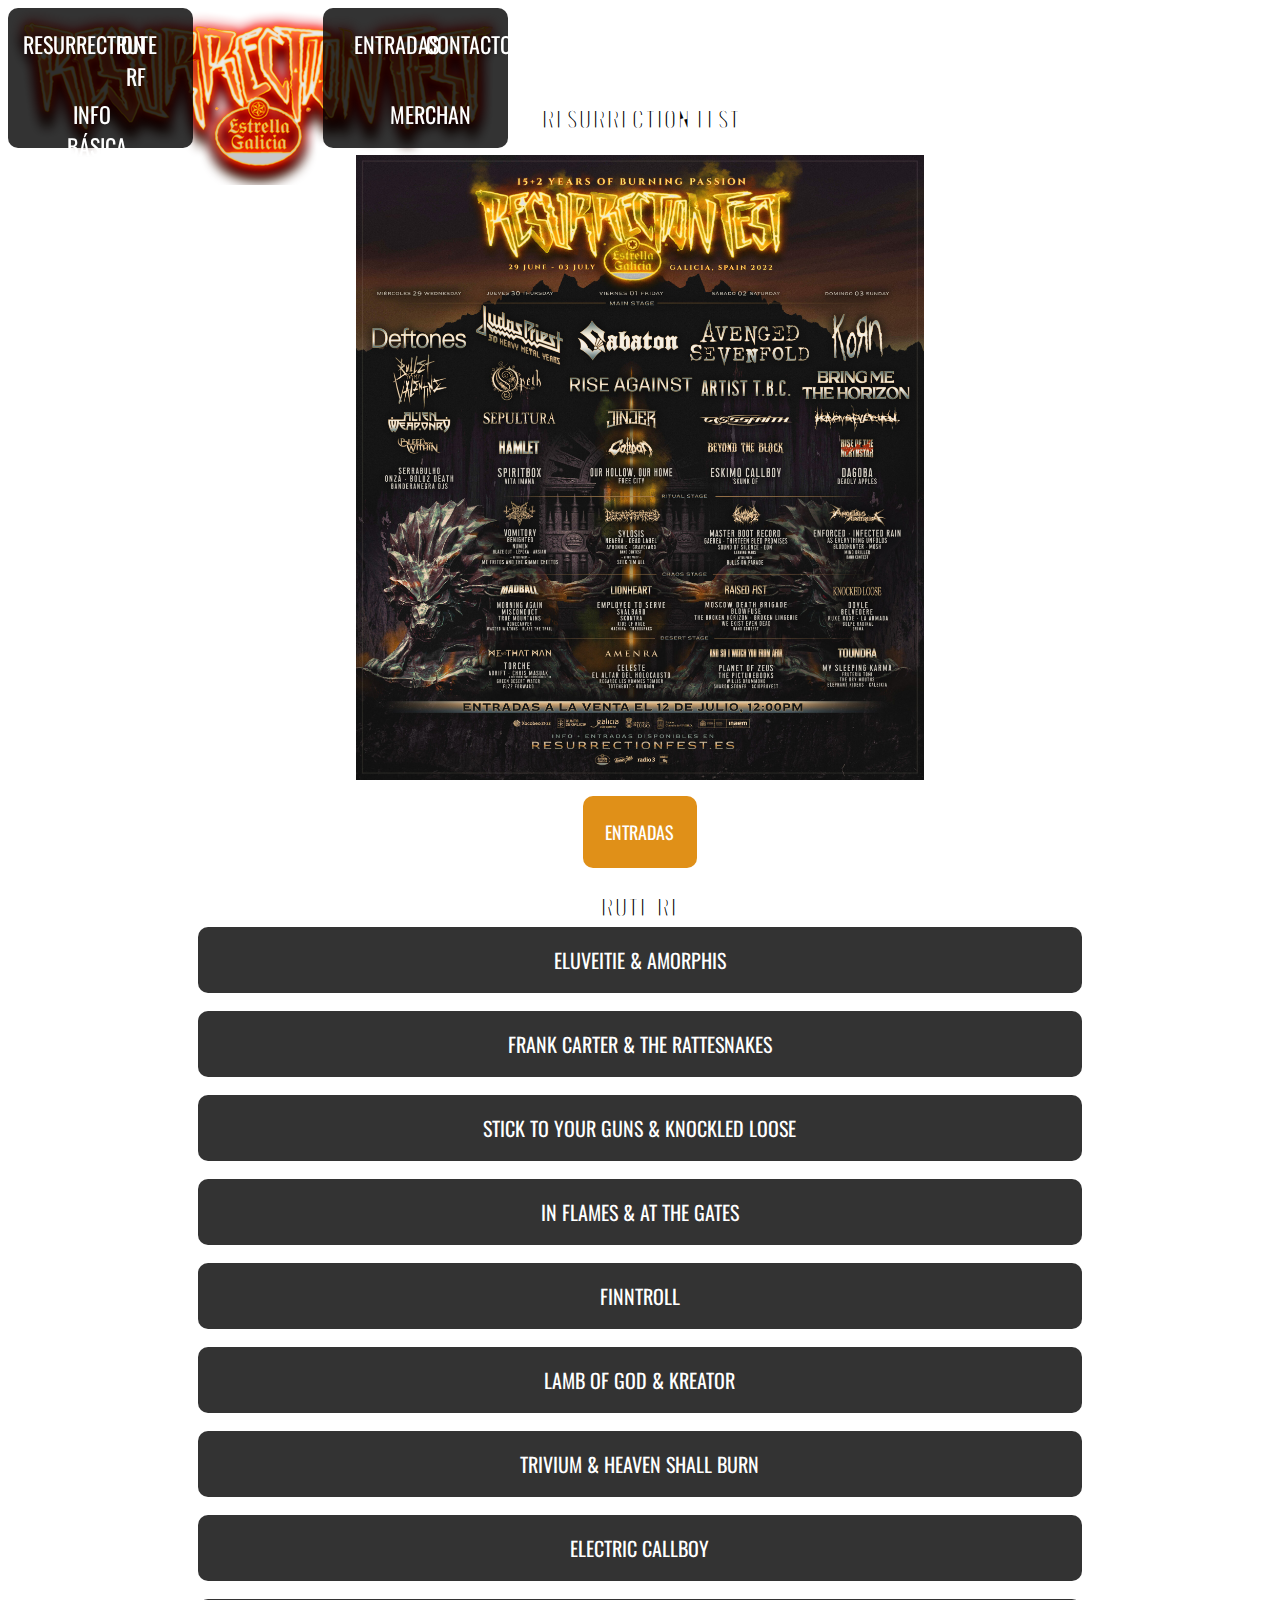
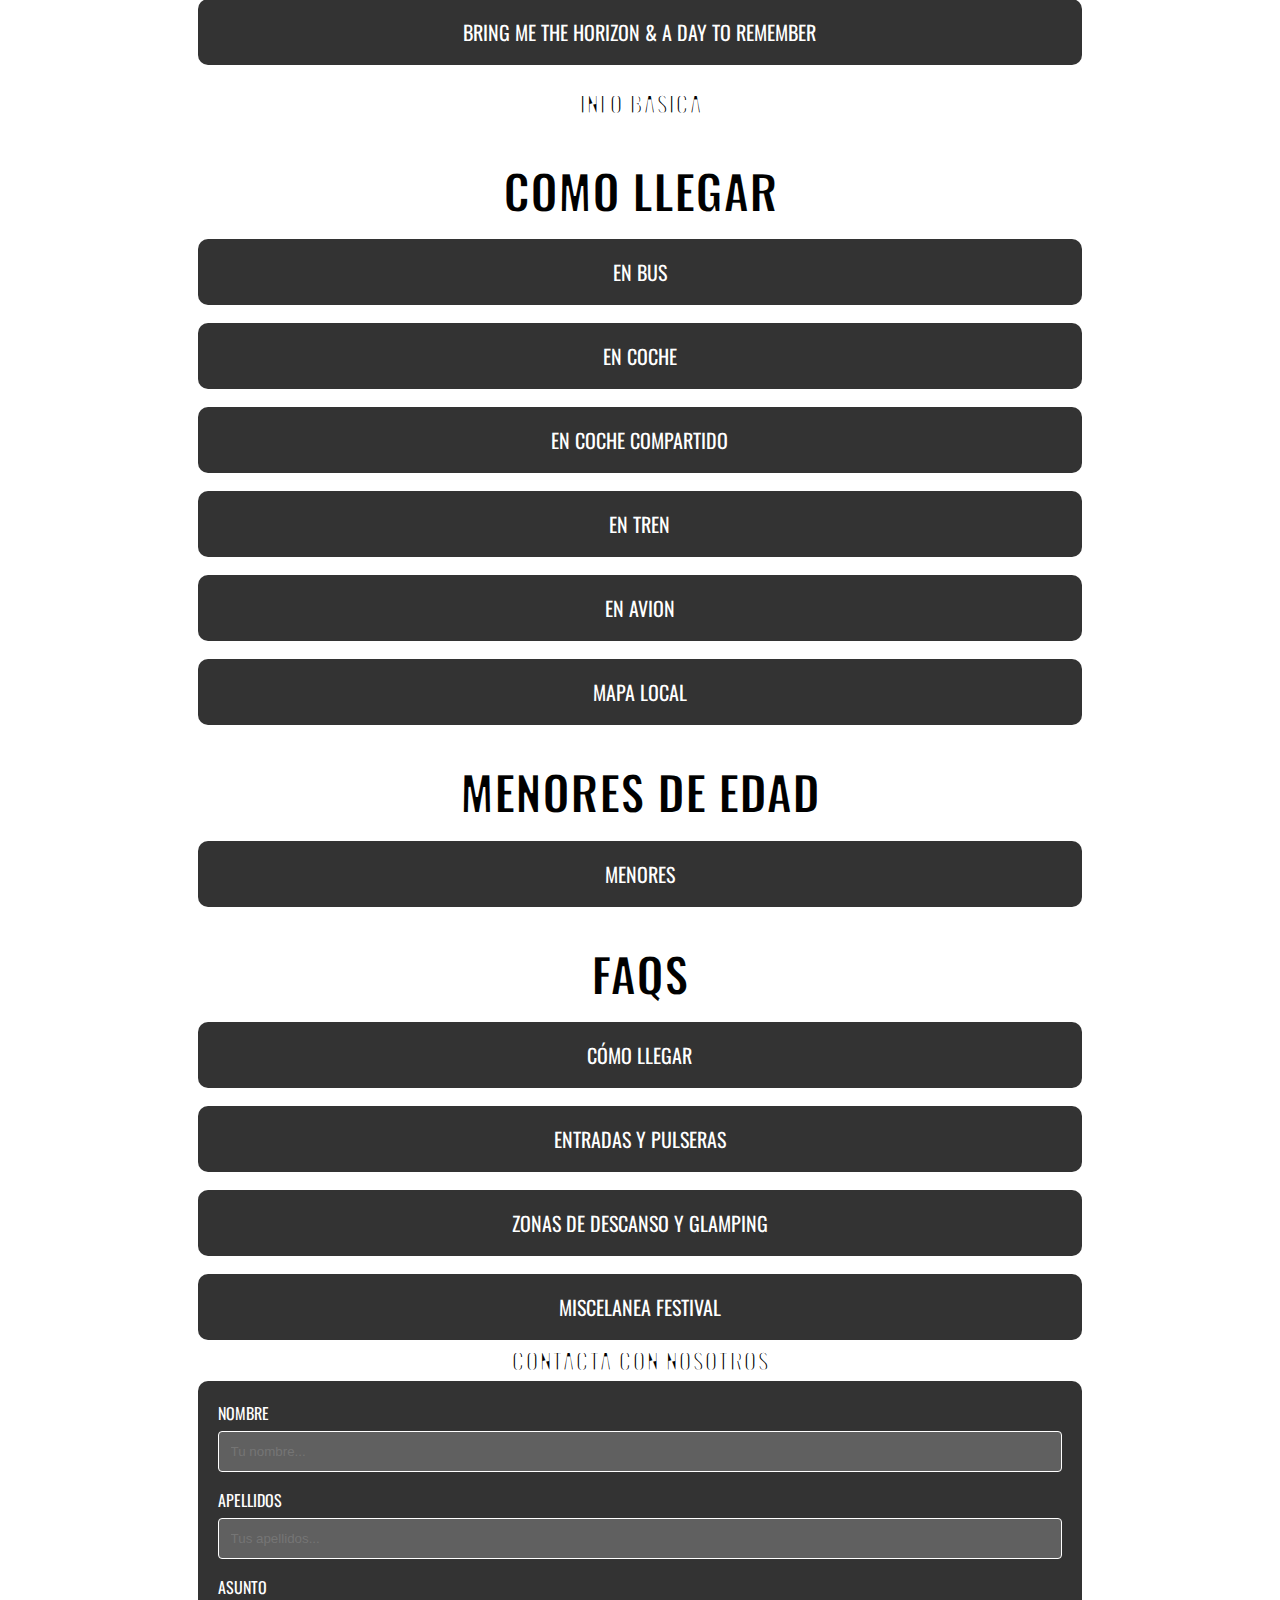
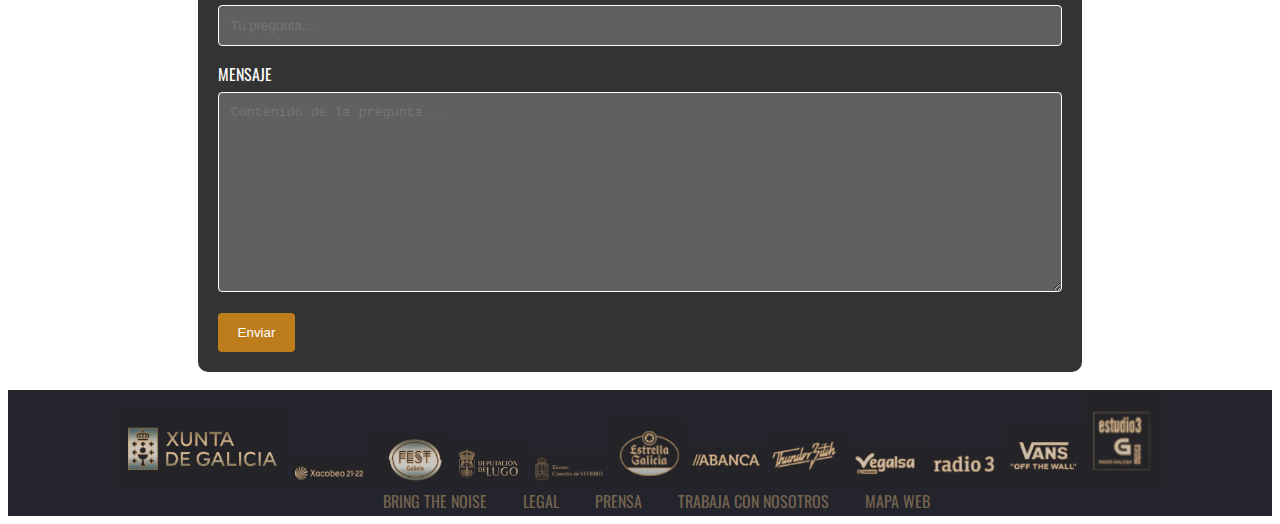
==== RESURRECTIONFEST.html @ ea88302a "Add files via upload" ====
<!--Códig per indicar que està escrit en la versió HTML5-->
<!DOCTYPE html>
<!--Declararem que l'idioma del HTML serà el Castellà-->
<html lang="es">



  <head>
    <!--Declarem la codificació dels caràcters-->
    <meta charset="UTF-8">
    <!--Donem nom al document-->
    <title>RESURRECTION FEST</title>
    <!--Link per ajuntar el CSS-->
    <link rel="stylesheet" type="text/css" href="Resurrection2.css">
    <!--Link per agregar una icona a la pestanya de la pàgina web-->
    <link rel="icon" href="Fotos/Resurrection.ico">
    <!--Oswald 700-->
    <link rel="preconnect" href="https://fonts.googleapis.com">
    <link rel="preconnect" href="https://fonts.gstatic.com" crossorigin>
    <link href="https://fonts.googleapis.com/css2?family=Alkalami&family=Oswald:wght@700&display=swap" rel="stylesheet">
    <!--Oswald 500-->
    <link rel="preconnect" href="https://fonts.googleapis.com">
    <link rel="preconnect" href="https://fonts.gstatic.com" crossorigin>
    <link href="https://fonts.googleapis.com/css2?family=Alkalami&family=Oswald:wght@500&display=swap" rel="stylesheet">
    <!--Oswald 400-->
    <link rel="preconnect" href="https://fonts.googleapis.com">
    <link rel="preconnect" href="https://fonts.gstatic.com" crossorigin>
    <link href="https://fonts.googleapis.com/css2?family=Alkalami&family=Oswald&display=swap" rel="stylesheet">
    <!--Oswald-->
    <link rel="preconnect" href="https://fonts.googleapis.com">
    <link rel="preconnect" href="https://fonts.gstatic.com" crossorigin>
    <link href="https://fonts.googleapis.com/css2?family=Alkalami&family=Oswald:wght@300&display=swap" rel="stylesheet">

    <link rel="shortcut icon" href="iconos/iconoarriba.ico">
    <link href="https://cdnjs.cloudflare.com/ajax/libs/font-awesome/5.13.0/css/all.min.css" rel="stylesheet">
    </head>


    
  <body>
    <header>     
        <!--Menú de l'esquerra-->
      
        <div class="blocmenu">
          <input type="checkbox" id="btn-menu">
                <label for="btn-menu">
                    <i class="fas fa-bars"></i>
                </label>
        <nav class="menu1">
          <ul>
            <li><a href="#Resurrection" >RESURRECTION</a></li>
            <li><a href="#Rute">RUTE RF</a></li>
            <li><a href="#Info">INFO BÁSICA</a><ul>
          </ul>
        </nav>

        <!--Logotip-->
        <div class="Logo">
          <a href="#Resurrection" >
            <img class="logo" src="Fotos/LogoResurrectionfest.png" alt="">
          </a>
          <div class="titolprincipal">
            <h1>RESURRECTION FEST</h1>
          </div>
        </div>

        <!--Menú de la dreta-->
        <nav class="menu2">
          <ul>
            <li><a href="#">ENTRADAS</a></li>
            <li><a href="#Contacto">CONTACTO</a></li>     
            <li><a href="#">MERCHAN</a></li>
          </ul>
        </nav>
      </div>  
    </header>

    <section>
      <br>
      <br>
      <br>
      <br>
      <br>
      <!--Cartelera del festival-->
      <h2 id="Resurrection">RESURRECTION FEST</h2>
      <div class="cartellresu">
        <img class="cartelera" src="Fotos/Carteleraresurrection.jpg" alt="Cartelera Resurrection Fest">
       <br>
        <button class="entradasfestival">ENTRADAS</button>
      </div>

      <!--Acordeó que englova les els diferents concercts que es realitzen fora del festival-->
      <br>
      <h2 id="Rute">RUTE RF</h2>
      <button class="titol">ELUVEITIE & AMORPHIS</button>
        <div class="caixa">
          <p>
            <img class="fotosconcerts" src="Fotos/EluveitieAmorphis.jpg" alt="Cartell del concert Eluveitie & Amorphis">
            🔥 Nueva gira Route Resurrection: Eluveitie y Amorphis unen fuerzas como cabezas de cartel y estarán acompañados de Dark
            Tranquillity y Nailed to Obscurity 🔥
            <br>
            Nos alegra poder anunciar oficialmente esta pedazo de gira para los amantes del folk metal y del death metal melódico. 
            Tras el exitazo de sus anteriores visitas a España en solitario, han decidido aunar esfuerzos con un pack de bandas genial 
            que nos deleitarán con una buena sesión metalera a finales de año. Los suizos Eluveitie y los finlandeses Amorphis se 
            embarcarán en dos conciertos en las grandes capitales y vendrán muy bien acompañados: por un lado por los suecos Dark 
            Tranquillity y por otro lado los alemanes Nailed To Obscurity. Éstas son las fechas:
            <br>
            16 de noviembre, Madrid, La Riviera
            <br>
            17 de noviembre, Barcelona, Razzmatazz 1
            <br>
            Las entradas estarán a la venta en nuestra web el próximo lunes 1 de agosto a las 10:00 de la mañana. No te puedes 
            perder esta gira, ¡nos lo pasaremos en grande! ¡Nos vemos allí!
            <br>
            <button class="entradas">ENTRADAS</button>
          </p>      
       </div>

      <br>
      <br>
      <button class="titol">FRANK CARTER & THE RATTESNAKES</button>
        <div class="caixa">
          <p>
            <img class="fotosconcerts" src="Fotos/FrankCarterguest.jpg" alt="Cartell del concert Frank Carter & The Rattlesnakes"> 
            La gira Route Resurrection de Frank Carter & The Rattlesnakes tendrá finalmente lugar en noviembre y con fecha en Madrid
            <br>
            El último disco de Frank Carter con sus Rattlesnakes, “Sticky”, ha sido uno de los mejores del año sin duda alguna y 
            tenemos muchas ganas de disfrutar de su directo. Debido a la incertidumbre presente en otros países europeos que hace 
            que la totalidad de la gira del artista esté en riesgo, la banda ha decidido mover todas las fechas a noviembre del 
            año que viene y añadir una fecha en Madrid.
            <br>
            Los canadienses The OBGMs vendrán como artista invitado.
            <br>
            24 de noviembre de 2022, Vitoria, Jimmy Jazz
            25 de noviembre de 2022, A Coruña, Sala Pelícano
            28 de noviembre de 2022, Madrid, Shoko
            29 de noviembre de 2022, Barcelona, Razzmatazz 2
            <br>
            Las entradas de estos tres conciertos previamente compradas serán válidas automáticamente sin hacer nada por vuestra parte. 
            En el caso de las entradas de Santiago de Compostela, serán automáticamente válidas para la fecha de A Coruña. Y por supuesto, 
            si queréis comprarlas, podéis hacerlo en nuestra web. No esperes a que se agoten. ¡Nos vemos allí!
            <br>
            <button class="entradas">ENTRADAS</button>
          </p>
        </div>

      <br>
      <br>
      <button class="titol">STICK TO YOUR GUNS & KNOCKLED LOOSE</button>
        <div class="caixa">
          <p>
            <img class="fotosconcerts" src="Fotos/StickToYourGuns.jpg" alt="Cartell del concert Stick to Your Guns & Knocked Loose">
            🔥 Stick To Your Guns de gira por España junto a con Knocked Loose, Landmvrks y Soul Blind🔥
            <br>
            Esta nueva gira volverá locxs a lxs amantes del hardcore. Llegará a España en noviembre y tendrá 3 fechas, en Barcelona, Madrid y Bilbao.
            <br>
            Stick To Your Guns es una de las bandas más trabajadas de la escena del hardcore internacional y vendrán a España para ser 
            cabezas de esta potente gira que hemos preparado para finales de año. Tras dar un bolazo en el Resurrection Fest EG 2022, 
            los americanos regresan a nuestro país junto a los también increíbles Knocked Loose, quienes también arrasaron este año, Landmvrks y Soul Blind.
            <br>
            Entradas ya a la venta. ¡Nos vemos allí!
            <br>
            ROUTE RESURRECTION 2022 – Stick To Your Guns + Knocked Loose + Landmvrks + Soul Blind:
            <br>
            📅 22 de noviembre de 2022
            📍 Barcelona, Razzmatazz 2
            📅 23 de noviembre de 2022
            📍 Madrid, Mon Live
            📅 25 de noviembre de 2022
            📍 Bilbao, Stage Live
            <br>
            <button class="entradas">ENTRADAS</button>
          </p>
        </div>

      <br>
      <br>
      <button class="titol">IN FLAMES & AT THE GATES</button>
        <div class="caixa">
          <p>
            <img class="fotosconcerts" src="Fotos/InFlames.jpg" alt="Cartell del concert In Flames & At The Gates">
            🔥 🔥 Nueva gira Route Resurrection: In Flames regresan por todo lo alto con At The Gates, Imminence y Orbit Culture🔥
            <br>
            Han pasado 8 años desde su última gira como cabezas de cartel y ya era hora que uno de los estandartes del death metal
            mmelódico y del metal escandinavo saliese de gira por Europa. Los gotemburgueses In Flames nos visitarán en España con
            tres conciertazos en los que irán acompañado por otras tres bandas compatriotas: los padres del melodic death At The Gates
            serán los invitados especiales de esta gira, y el rompedor pack lo terminarán Imminence y Orbit Culture. Éstas son las tres fechas:
            <br>
            Viernes 25 de noviembre, Bilbao, Santana 27
            Sábado 26 de noviembre de 2022, Madrid, La Riviera
            Domingo 27 de noviembre de 2022, Barcelona, Razzmatazz 1
            <br>
            Las entradas saldrán a la venta en nuestra página web www.route.resurrectionfest.es a las 11:00 del viernes 5 de agosto.
            Si eres fan del género, no puedes perderte estos conciertos, ¡serán irrepetibles! ¡Nos vemos allí!
            <br>
            <button class="entradas">ENTRADAS</button>
          </p>
        </div>

      <br>
      <br>
      <button class="titol">FINNTROLL</button>
        <div class="caixa">
          <p>
            <img class="fotosconcerts" src="Fotos/Finntroll.jpg" alt="Cartell del concert Finntroll">
            ¿A la tercera irá la vencida? ¡Esperemos que sí! Porque tras mover la gira dos veces, la movemos de nuevo para que
            los finlandeses Finntroll visiten España de nuevo para presentar su último disco “Vredesvävd”. La fiesta de 
            “folk metal” será completada por los islandeses Skálmöld y Brymir, así que si quieres pasar una noche divertida y
            llena de música nórdica… ¡es tu oportunidad!
            <br>
            NUEVAS FECHAS:
            28 de noviembre de 2022, Barcelona, Razzmatazz 2
            29 de noviembre de 2022, Madrid, Mon Live
            <br>
            Las entradas de estos dos conciertos previamente compradas serán válidas automáticamente sin hacer nada por vuestra parte.
            En caso de imposibilidad de asistir, enviad un email a info@entradasatualcance.com para la devolución, tenéis 14 días desde hoy.
            Y por supuesto, si queréis comprarlas, podéis hacerlo en nuestra web www.route.resurrectionfest.es. No esperes a que se agoten.
            ¡Nos vemos allí! 😈
            <br>
            <button class="entradas">ENTRADAS</button>
          </p>
        </div>

      <br>
      <br>
      <button class="titol">LAMB OF GOD & KREATOR</button>
        <div class="caixa">
          <p>
            <img class="fotosconcerts" src="Fotos/LambOfGod.jpg" alt="Cartell del concert Lamb of God & Kreator">
            Aunque ya teníamos muchas ganas de vivir conciertos con normalidad, para garantizar que toda la gira europea
            se pueda realizar con normalidad, finalmente esta gira visitará España en 2022. Sin duda será una de las más 
            brutales del año, y tenemos muchas ganas de ver a estos dos gigantes del metal como son Lamb of God y Kreator 
            que se unen en el “State of Unrest Tour”, gira en la que ambos son cabezas de cartel. Debido al triste fallecimiento 
            del cantante de Power Trip, Riley Gale, se unirán dos nuevas bandas al cartel. Por un lado, unos grandes conocidos del 
            festival, los australianos Thy Art Is Murder, y por otro los brutales Gatecreeper, que si os gusta el death metal de la 
            vieja escuela o el grindcore, os encantarán.
            <br>
            6 de diciembre, Madrid, La Riviera
            7 de diciembre, Barcelona, Razzmatazz 1
            <br>
            Las entradas de estos dos conciertos previamente compradas serán válidas automáticamente sin hacer nada por vuestra parte. 
            Y por supuesto, si queréis comprarlas, podéis hacerlo en nuestra web www.route.resurrectionfest.es. No esperes a que se agoten. 
            ¡Nos vemos allí!
            <br>
            <button class="entradas">ENTRADAS</button>
          </p>
        </div>

      <br>
      <br>
      <button class="titol">TRIVIUM & HEAVEN SHALL BURN</button>
        <div class="caixa">
          <p>
            <img class="fotosconcerts" src="Fotos/TriviumHeaven.jpg" alt="Cartell del concert Trivium & Heaven Shall Burn">
            🔥 NUEVAS FECHAS PARA LA GIRA ROUTE RESURRECTION DE TRIVIUM Y HEAVEN SHALL BURN 🔥
            <br>
            Trivium y Heaven Shall Burn estarán acompañados por Obituary y Malevolence como invitados especiales de su gira Route Resurrection. 🔥
            <br>
            Es uno de los Route RF más esperados ya que tanto Trivium como Heaven Shall Burn son dos bandas muy queridas por nuestro festival y 
            se han unido para su mayor gira hasta la fecha y en las mayores salas de nuestro país.
            <br>
            Además, estarán acompañados por Obituary y Malevolence, quienes cierran el cartel de esta pedazo de gira de 3 fechas.
            <br>
            Estas son las fechas que debéis anotar:
            <br>
            🗓 3 de febrero de 2023 – Bilbao Santana 27
            🗓 5 de febrero de 2023 – Madrid La Riviera
            🗓 7 de febrero de 2023 – Barcelona Razzmatazz
            <br>
            Posicionados como uno de los referentes del metalcore y death metal melódico alemán, Heaven Shall Burn regresarán con esta gira 
            a los escenarios tras una merecida pausa y para celebrar su 25º aniversario con el lanzamiento de su último trabajo doble 
            «Of Truth And Sacrifice». A su vez, Trivium también celebrará su 20º aniversario presentando «What The Dead Men Say» y su 
            reciente disco «In The Court of the Dragon».
            <br>
            Las entradas de estos tres conciertos previamente compradas serán válidas automáticamente sin hacer nada por vuestra parte. 
            Ya están a la venta en esta página, así que… ¡nos vemos allí!
            <br>
            <button class="entradas">ENTRADAS</button>
          </p>
        </div>

      <br>
      <br>
      <button class="titol">ELECTRIC CALLBOY</button>
        <div class="caixa">
          <p>
            <img class="fotosconcerts" src="Fotos/ElectricCallboy.jpg" alt="Cartell del concert Electric Callboy">
            🔥 Nueva gira Route Resurrection: Electric Callboy por fin se traen su fiesta a España en 2023 🔥
            <br>
            Los alemanes no sólo causarán sensación en el escenario principal de nuestro festival. Desde su última visita, el grupo ha
            subido en popularidad, en temazos, en diversión y en espectáculo, y es por eso que nos congratula poder anunciar (esta vez sí) 
            su primera gira como cabezas de cartel por nuestro país, su “Tekkno Tour ‘23”. Electric Callboy sólo nos visitarán en dos fechas, 
            pero serán muy intensas y caen en fin de semana, así que no hay excusa para no ir a verles. ¡Anotad las fechas, que además vendrán 
            con dos bandas invitadas: Holding Abscence y en breves anunciaremos otra!
            <br>
            Viernes 10 de febrero de 2023, Barcelona, Apolo 1 (nueva sala)
            Sábado 11 de febrero de 2023, Madrid, Shoko (sold-out)
            Las entradas compradas para Razzmatazz 2 en Barcelona son automáticamente válidas para Apolo 1, la nueva sala tras el upgrade. Os esperamos allí.
            <br>
            <button class="entradas">ENTRADAS</button>
          </p>
        </div>
      
      <br>
      <br>
      <button class="titol">BRING ME THE HORIZON & A DAY TO REMEMBER</button>
        <div class="caixa">
          <p>
            <img class="fotosconcerts" src="Fotos/BMTH.jpg" alt="Cartell del concert Bring Me The Horizon & A Day To Remember">
            🔥 Bring Me The Horizon actuarán en España en 2023 con la mayor gira de su historia 🔥
            <br>
            Bring Me The Horizon finalmente actuará en 2023 con su gira Route Resurrection que pasará por España. 
            Este es el comunicado de la banda,
            <br>
            Las fechas serán las siguientes:
            <br>
            18 de febrero de 2023, Madrid, Palacio Vistalegre – ENTRADAS AGOTADAS. LISTA DE ESPERA
            19 de febrero de 2023, Barcelona, Sant Jordi Club – ENTRADAS AGOTADAS
            <br>
            Por ahora podemos confirmar que tanto A Day to Remember como Poorstacy estarán en el cartel como invitados de la gira.
            <br>
            Tras el arrollador éxito de su último trabajo “Post Human: Survival Horror”, con himnos como “Teardrops”, “Ludens”, 
            “Parasite Eve”, “Obey” o “Kingslayer”, y el primer adelanto de su nuevo trabajo, “DiE4u”, vuelven de gira por España 
            tras 7 años de la anterior, la cual agotó entradas con meses de antelación, y sin duda, estamos seguros de que ahora 
            repetirán éxito en estos recintos tan grandes.
            <br>
            Las entradas de estos conciertos previamente compradas serán válidas automáticamente sin hacer nada por vuestra parte. 
            Ya podéis comprar las entradas ya en nuestra web. No esperes a que se agoten. ¡Contamos con vosotr@s para hacer historia! ¡Nos vemos allí!
            <br>
            <button class="entradas">ENTRADAS</button>
          </p>
        </div>
      <br>
      <br>

    <!--Acordeó que englova la informació bàsica-->
      <h2 id="Info">INFO BÁSICA</h2>
      <br>
      <h3>COMO LLEGAR</h3>
      <button class="titol">EN BUS</button>
        <div class="caixa">
          <p>
            Para viajes organizados al festival, mira nuestra sección de viajes. Para buses de línea normales, las compañías que trabajan en Galicia son Monbus y 
            Arriva las cuáles tienen sede en las principales ciudades, coincidiendo con los principales aeropuertos gallegos.
            Para más información, pondremos horarios e itinerarios de viajes en Galicia más adelante. Para otros, haz click aquí: ARRIVA y MONBUS.
          </p>
        </div>

      <br>
      <br>
      <button class="titol">EN COCHE</button>
        <div class="caixa">
          <p>
            Te aconsejamos que hagas tu propio itinerario detallado desde tu ciudad pinchando aquí. Te proponemos también que intentes llegar el martes 28 de junio 
            si no estás en las zonas de descanso oficiales y el miércoles 29 de junio si estás en alguna de estas zonas (Resucamp, Beachcamp y Glamping), para evitar 
            colas en los accesos a la ciudad. Cuando llegues a Viveiro, permanece atento y sigue las señales puestas por todo el pueblo con las indicaciones del festival.
          </p>
        </div>
      
      <br>
      <br>
      <button class="titol">EN COCHE COMPARTIDO</button>
        <div class="caixa">
          <P>
            ¿Buscas gente para venir al festival? ¿No hay un viaje organizado desde tu ciudad? Formar parte del carsharing de Blablacar o Amovens es muy fácil. 
            ¡No te quedes sin venir al Resurrection!
          </P>
        </div>

      <br>
      <br>
      <button class="titol">EN TREN</button>
        <div class="caixa">
          <P>
          La compañía de trenes que opera en la Viveiro es F.E.V.E. En feve.es sabrán orientarte para encontrar el mejor viaje al mejor precio con destino Viveiro 
          desde cualquier punto de la costa entre Ferrol y Bilbao.
          Para consultar los horarios, incluso desde tu móvil, tablet o similar haz click aquí.
          </P>
        </div>

      <br>
      <br>
      <button class="titol">EN AVION</button>
        <div class="caixa">
          <P>
          Los aeropuertos más cercanos a Viveiro son:
          A CORUÑA (LCG), distancia 197 km hasta Viveiro.
          SANTIAGO DE COMPOSTELA (SCQ), distancia 147 km hasta Viveiro.
          AVILÉS (OVD), distancia 155 km hasta Viveiro.
          Más información en: www.aena.es
          Numerosos vuelos y compañías, algunas low-cost, proponen viajes a precio muy ventajoso como VUELING o RYANAIR entre otros.
          Habrá buses desde los aeropuertos gallegos. Más info en este enlace.
          </P>
        </div>

      <br>
      <br>
      <button class="titol">MAPA LOCAL</button>
        <div class="caixa">
          <P>
          <iframe src="https://www.google.com/maps/d/embed?mid=1ukRGsOXSw7o1UvGbSPGDYqecFbk&ehbc=2E312F" width="640" height="480"></iframe>
          </P>
        </div>
      <br>
      <br>
        
      <!--Acordeó que englova la informació sobre els menors d'edat-->
      <h3>MENORES DE EDAD</h3>
      <button class="titol">MENORES</button>
        <div class="caixa">
          <p>
          Los menores de 12 años inclusive podrán entrar gratis acompañados por un adulto responsable y con una documentación firmada por los padres/tutores legales que 
          está ya disponible en esta web. El resto de menores, deberán tener entrada y también estar acompañados por un adulto y tener dicha autorización. Con 16 y 17 años, 
          no es necesario que un adulto los acompañe.
          Para que esto sea posible es necesario presentar a la entrada del recinto, la siguiente documentación:
          La autorización de padre / madre o tutor legal del menor debidamente cumplimentada que se podrá descargar en el siguiente enlace. Son tres copias: una para el titular, 
          otra para entregar en taquilla al recoger la pulsera y otra para la seguridad de la puerta. La del titular se presentará cada día para entrar en el recinto.
          En todo momento tanto el acompañante como el menor deberán llevar su DNI / Pasaporte, por si fuese requerido por parte del personal de la organización, para acreditar su identidad.
          En el caso de ciudadanos extranjeros deberán aportar los documentos oportunos de su país de origen. Tanto la autorización de asistencia como el certificado de 
          responsabilidad podrán recogerse y cumplimentarse a la entrada del recinto en una caseta de venta de entradas los días del festival.
          Para evitar aglomeraciones, inconvenientes y sorpresas de última hora, desde la organización recomendamos descargar los documentos desde nuestra pagina web y 
          rellenarlos con calma, asegurándose de cumplimentar todos los requisitos.
          La Organización informa que la legislación vigente prohíbe expresamente la venta de alcohol a los menores de edad. Os recordamos que el menor deberá en todo momento llevar su DNI.
          La falta de cumplimiento de los requisitos anteriores, serán motivo de expulsión del recinto y no dará derecho a reembolso alguno del precio abonado por la entrada del menor.
          Tendrán la entrada gratuita todos los menores de 12 años inclusive. Esto incluye el festival y el área Pandemonium si los tutores tienen dicho pase, pero no las zonas de descanso de pago.
          </p>
        </div>
      <br>
      <br>

      <!--Acordeó que englova les preguntes freqüents-->
      <h3>FAQS</h3>
      <button class="titol">CÓMO LLEGAR</button>
        <div class="caixa">
          <p>
          ¿Cómo hago para llegar a Viveiro?
          Por un lado, tenemos viajes organizados desde diferentes puntos de España y Portugal. Además, hay numerosas maneras de llegar a Viveiro. 
          Aquí tienes toda la información 
          sobre cómo llegar a Santiago en diferentes vías de transporte (avión, tren, bus…).
          <br><br>
          ¿Hay un viaje organizado desde donde vivo?
          Compruébalo tú mismo en nuestra sección de viajes organizados.
          <br><br>
          No hay ningún viaje organizado o me es muy caro, ¿puedo compartir coche con alguien?
          Sí. También habrá mucha gente compartiendo coche en servicios de “carpooling” como BlaBlaCar o Amovens.
          <br><br>
          ¿Dónde me dejan los viajes organizados en Viveiro?
          Los viajes organizados tendrán 3 paradas en Viveiro. Una será en la zona de descanso A (Covas), donde tendrán un sitio especial para ellos, 
          otra en el Resucamp y otra en el Beachcamp/Glamping.
          <br><br>
          ¿Hay algún tipo de aparcamiento habilitado para estacionar vehículos?
          Puedes aparcar en los alrededores de Viveiro (no en los alrededores del recinto, que está prohibido). Para autocaravanas y 
          furgonetas habrá una zona disponible en la playa 
          de Area, cerca del Beachcamp y el Glamping, y la zona de descanso B en el mirador de San Roque.
          <br>
          Si tienes movilidad reducida, habrá una pequeña zona habilitada para ti. Tienes toda la información aquí.
          </p>
        </div>

      <br>
      <br>
      <button class="titol">ENTRADAS Y PULSERAS</button>
        <div class="caixa">
          <p>
          ¿A qué hora se abren las puertas del recinto?
          El miércoles (fiesta de presentación) las puertas abrirá as las 16:30 y el resto de días a las 13:30. Tienes aquí los horarios oficiales.
          <br><br>
          ¿Qué hago con mi entrada? ¿Cómo obtengo mi pulsera?
          Puedes, o bien presentar tu entrada en el móvil si no tienes la pantalla rota o es difícil leerla por cualquier motivo, o bien puedes traer 
          tu entrada impresa, 
          aunque no lo recomendamos para ahorrar papel. Además necesitarás tu DNI o pasaporte (documento de identidad válido).
          Al presentarla, se te pondrá en persona tu pulsera (no se dan en mano y no se pueden recoger para otra persona).
          <br><br>
          ¿Dónde puedo recoger mi pulsera?
          Dependiendo del tipo de entrada que tengas tendrás que validarla en alguno de estos dos sitios para recoger tu pulsera:
          <br>
          Zona de validación:
          <br>
          – Abonos
          <br>
          – Entrada de día
          <br>
          – Pandemonium
          <br>
          – Menores
          <br>
          Taquilla:
          <br>
          – Censados en Viveiro
          <br>
          – Invitados y sorteos
          <br>
          – Prensa
          <br>
          – Venta de entradas
          <br>
          Los asistentes que cuenten con entrada de zona de descanso Resucamp o Beachcamp podrán validar sus abonos directamente en dichas zonas a su llegada.
          <br><br>
          ¿Cuándo puedo recoger mi pulsera?
          Los horarios para validar tus entradas y recoger la pulsera para poder acceder al recinto son:
          <br>
          Pulseración:
          <br>
          – Miércoles: 11:00 – 1:00
          <br>
          – Jueves: 12:00 – 1:30
          <br>
          – Viernes: 13:00 – 00:15
          <br>
          – Sábado: 13:00 – 1:15
          <br>
          – Domingo: 13:00 – 1:00
          <br>
          Taquilla:
          <br>
          – Miércoles: 11:00 – 1:30
          <br>
          – Jueves: 12:00 – 3:15
          <br>
          – Viernes: 13:00 – 3:15
          <br>
          – Sábado: 13:00 – 3:30
          <br>
          – Domingo: 13:00 – 3:30
          <br><br>
          ¿Y si estoy invitado o tengo una acreditación de prensa?
          <br>
          También hay una caseta en la zona de taquilla. Recuerda llevar impresa o en el móvil tu invitación y tu documentación.
          <br><br>
          ¿Puedo intercambiar la pulsera con alguien?
          <br>
          No, son intransferibles. No puede ir una persona un día y otra persona otro, porque la pulsera no se puede quitar ni romper.
          <br><br>
          ¿Qué pasa si rompo la pulsera?
          <br>
          En caso de rotura de pulsera, no se dará otra.
          <br><br>
          ¿Se puede salir y entrar del recinto? ¿Y con las entradas de un día?
          <br>
          Sí, al tener la pulsera podrás hacerlo sin problema, tengas abono de 4 o 5 días o entrada de 1 día individual.
          <br><br>
          ¿Habrá entradas a la venta en taquilla?
          <br>
          Sí, pero solo de la fiesta de presentación. Los abonos y las entradas para el resto de días ya están agotados.
          <br><br>
          ¿A qué da acceso la entrada Pandemonium?
          <br>
          Da acceso a todo el festival como un abono normal y además a la zona VIP, llamada Pandemonium.
          <br><br>
          He vendido una de mis entradas en la plataforma de reventa ética ¿cómo me aseguro de cuál es?
          <br>
          En el recibo del reembolso que te vino adjunto en el correo de confirmación de la venta que te envió la ticketera, te viene el localizador 
          de la entrada vendida para que puedas saber cuál es.
          <br><br>
          Me han cedido una entrada ¿cómo me aseguro de no tener problemas para acceder al festival?
          Os recomendamos que sólo aceptéis entradas de personas de confianza ya que no se puede comprobar que alguien no haya hecho copias de una 
          misma entrada y las haya circulado por ahí. 
          Si os han cedido una entrada, para mayor seguridad deberíais de llevar una copia del DNI de la persona titular.
          <br><br>
          No puedo ir al festival y quiero regalarle mi entrada a un/a amigo/a o familiar ¿cómo lo puedo hacer?
          <br>
          Podrías hacer una cesión de tu entrada aportándole al nuevo asistente una copia de tu DNI, como titular de la entrada. Así, podrán evitar 
          problemas en el acceso al festival. 
          Os recordamos que estas cosas las hagáis sólo con personas de confianza.
          <br><br>
          ¿Son válidas las entradas que compré para una de las ediciones aplazadas?
          <br>
          Sí, las entradas compradas para alguna de las ediciones aplazadas son válidas automáticamente para este año. Lo importante es el código 
          de la entrada, no el año que pone en ella.
          <br><br>
          ¿Para qué días es válido mi abono comprado para otro año?
          <br>
          Los abonos de las ediciones pasadas de 3 y 4 días ahora son de 4 y 5 días, respectivamente. Se ha añadido el domingo como día extra a 
          todas las personas con abono, de forma 
          gratuita y automática, por lo que no tenéis que hacer nada más. Si vuestra entrada no incluía el miércoles, seguirá sin incluirlo este año.
          <br><br>
          ¿Qué pasa si no le di a «mantener mis entradas» en aquel email que mandasteis hace meses?
          <br>
          No pasa nada, valen igual.
          </p>
        </div>

      <br>
      <br>
      <button class="titol">ZONAS DE DESCANSO Y GLAMPING</button>
        <div class="caixa">
          <p>
          LAS ZONAS DE DESCANSO Y LAS DUCHAS CERRARÁN EL LUNES 4 A LAS 12:00 HORAS DEL MEDIODÍA
          <br>
          ¿Dónde puedo conseguir entradas para las zonas de descanso del festival?
          <br>
          Tenemos varias opciones para dormir: zonas de descanso libres, Resucamp, Beachcamp y Glamping. Menos la zona de descanso libre, 
          que está incluida en todas las entradas, 
          el resto son de pago y se han de comprar a parte. Las de pago estarán dotadas de todos los servicios: duchas, cafetería, 
          seguridad, etc. Este año no habrá un supermercado 
          dentro de la zona de decanso A pero seguirán estando disponibles los supermercados habituales de toda la vida en las cercanías
          <br>
          Recuerda hacer un uso cívico de las instalaciones, respetar a tus vecinos y tira la basura en los contenedores habilitados para ello.
          <br>
          Si voy a la zona de descanso de pago o al glamping, ¿qué necesito para poder entrar?
          <br>
          Necesitarás el número de reserva y el DNI del titular.
          <br><br>
          ¿A partir de qué día se abren las zonas de descanso y el Glamping?
          <br>
          Las de pago abren desde las 12:00 h del miércoles 29 de junio hasta las 12:00 h del lunes 4 de julio. La gratuita abre desde 
          el lunes 27 de junio hasta el mediodía del lunes siguiente, día 4 de julio.
          <br><br>
          ¿Puedo acceder a las zonas de descanso con sillas, mesas o toldos?
          <br>
          Sí, pero has de respetar el espacio disponible en tu parcela y no invadir caminos, salidas de emergencia… Si tienes alguna duda, 
          dirígete al personal de la zona de descanso correspondiente.
          <br><br>
          ¿Puedo entrar con mi caravana a la zona de descanso?
          <br>
          No, sólo en la zona de descanso B.
          <br><br>
          ¿Puedo llevar comida y bebida a la zona de descanso?
          <br>
          En la zona de descanso sí está permitida la entrada de comida y líquidos.
          <br><br>
          ¿Puedo dejar cosas de valor en la acampada?
          <br>
          No lo recomendamos. Contaremos con seguridad en la entrada pero es mejor no dejar nada de valor.
          <br><br>
          ¿Dónde puedo cargar mi móvil en las zonas de descanso?
          <br>
          Habrá un servicio de recarga con baterías portátiles en nuestra zona de descanso A, además del recinto del festival.
          </p>
        </div>

        <br>
        <br>
        <button class="titol">MISCELANEA FESTIVAL</button>
          <div class="caixa">
            <p>
            Soy menor de edad, ¿puedo ir al festival?
            <br>
            Sí, puedes ir pero con ciertas condiciones explicadas en la política de menores de la página de información. Deberás cubrir 
            un permiso y tener un adulto responsabilizándose de ti si tienes menos de 16 años. Dicho adulto puede responsabilizarse de 
            más de un menor. Ten en cuenta que si vas a las zonas de descanso de pago, necesitas otro impreso (está en la misma página web).
            <br><br>
            ¿Los menores de edad necesitan entrada? ¿Qué necesitan para entrar?
            <br>
            Los menores que tengan 12 años inclusive durante las fechas del festival no pagan entrada. Los menores de 16 años deberán 
            acudir siempre acompañados por un adulto responsable y con una autorización firmada por la madre / padre o tutor/a legal. 
            Los menores con edades de 16 y 17 años deberán acudir con una autorización firmada por la madre/padre o tutor/a legal sin necesidad de ir acompañados.
            <br><br>
            Voy como acompañante de un menor, ¿qué tengo que llevar?
            <br>
            Tendrás que llevar dos copias de la hoja de menores cubierta con antelación para evitar colas (puedes descargarla aquí) 
            y con el DNI del menor o el libro de familia.
            <br><br>
            Soy nuevo, ¿qué necesito llevar al festival?
            <br>
            Tus documentos, ropa, aseo y dinero o/y tarjeta. Lleva crema solar, posiblemente la necesites, y también un chubasquero, 
            porque también puede que te mojes. Traete el cargador del móvil si no quieres estar desconectado o una batería recargable. 
            Unos tapones o cascos te ayudarán en caso de que el volumen de los conciertos sea demasiado alto para ti o por si hay vecinos molestos a la hora de dormir.
            <br>
            Si vas de camping: tienda y esterilla, quizás con un saco de dormir.
            <br>
            Si te gusta la playa, lleva una toalla y bañador. Un baño mañanero en nuestros arenales ayuda a recuperar energías tras una noche de música. 
            Por último, ¡ganas de festival!
            <br><br>
            ¿Cómo pago dentro del recinto?
            <br>
            La moneda oficial del festival son los Tokens. Estos se compran en unas casetas disponibles en el recinto y a través de la promoción 
            online en nuestra web (limitada). 
            Con ellos se podrá pagar en las barras y como novedad este año en los puestos de comida. Será la única manera de pagar en esos sitios. 
            En la zona de merchandising se pagará en efectivo o tarjeta.
            <br>
            Nota: los tokens que no se usen no se pueden volver a cambiar por dinero en efectivo.
            <br><br>
            ¿Habrá cajeros dentro del recinto?
            <br>
            Este año habrá un cajero de Abanca, y tanto en taquilla como en la zona de tokens podrás hacer pagos con tarjeta. 
            Te recomendamos de todas maneras coger dinero antes de subir si no llevas tarjeta.
            <br><br>
            ¿Qué puedo hacer por las mañanas antes de los conciertos?
            <br>
            Pues además de poder disfrutar de cualquiera de las dos playas cercanas (Covas y Area), tienes numerosos restaurantes y 
            bares con comida típica (marisco, pulpo, pinchos, etc.), buenos vinos y cerveza, y sobre todo, puedes conocer toda la hospitalaria comarca de Viveiro.
            <br><br>
            ¿Puedo entrar con comida y/o bebida al recinto de conciertos?
            <br>
            No está permitido entrar con bebida. En diferentes localizaciones del recinto encontrarás stands en los que podrás 
            adquirir todo tipo de comida y bebida. Además, habrá fuentes de agua gratis para recuperarse de cada concierto, estará indicado en el mapa.
            <br><br>
            ¿Hay comida vegetariana/vegana o especial sin gluten? ¿Y cerveza sin alcohol?
            <br>
            Sí, hay puestos con comida vegana y también para celíacos e intolerantes a la lactosa. Además, contamos con cerveza Estrella Galicia sin gluten y 0,0º.
            <br><br>
            ¿Qué está prohibido introducir en el recinto?
            <br>
            No se puede introducir:
            <br>
            Objetos cortantes y punzantes, y armas de cualquier tipo
            <br>
            Cinturones de balas, cuernos, accesorios con pinchos grandes, cadenas grandes, candados o accesorios que puedan utilizarse como arma
            <br>
            Bengalas, petardos o demás elementos de artificio
            <br>
            Palos selfie o trípodes
            <br>
            Cámaras profesionales de foto y/o video
            <br>
            Botellas, vidrio, petacas, camelbaks, tapones de botella
            <br>
            Sustancias ilegales
            <br>
            Sillas, colchonetas
            <br>
            Bicicletas, skates o similares
            <br>
            Linternas, láseres
            <br>
            Instrumentos musicales
            <br>
            Animales, excepto perros guía
            <br><br>
            ¿Qué hacer en caso de desalojo?
            <br>
            Localiza la salida de emergencia más cercana, están señalizadas con tela amarilla.
            Controla tus pertenencias.
            Haz caso de las recomendaciones del personal de seguridad.
            Cuando abandones el recinto, hazlo con paciencia y de manera ordenada, no todos a la vez.
            <br><br>
            ¿Qué debo hacer si veo a alguien intentando robar o provocando algún tipo de altercado?
            <br>
            Ponte en contacto con la seguridad del recinto, que estarán uniformados con un distintivo especial.
            <br><br>
            Tengo movilidad reducida, ¿puedo acudir al evento?
            <br>
            Sí, hay una zona especial para ello. Envía un email a accesibilidad@resurrectionfest.es para más información. 
            Necesitarás acreditar la movilidad reducida ya sea con una tarjeta de aparcamiento o un informe médico.
            <br><br>
            ¿Puedo entrar con mi cámara de fotos al recinto?
            <br>
            Podrás en caso de que no sea una cámara réflex/profesional o estés acreditado para poder usarla. 
            No podrás entrar con una cámara de este tipo si no cumples una de las dos condiciones.
            Cámara digital o GoPro, sí se permiten.
            <br><br>
            ¿Dónde puedo ver los planos del recinto para ubicarme?
            <br>
            En nuestro mapa oficial ( aquí).
            <br><br>
            Necesito ayuda médica durante el festival, ¿qué hago?
            <br>
            Acude de inmediato a la zona de enfermería. Localízala en nuestro mapa.
            <br><br>
            ¿Y si pierdo algo, a quién pregunto?
            <br>
            En la taquilla podéis preguntar por los “objetos perdidos”. También recomendamos guardar en buen lugar objetos de 
            valor o documentación y no dejar nada en la acampada que sea susceptible a hurto. Si encuentras algo, por favor, 
            te agradecemos que lo deposites en esta zona. Los objetos encontrados se dejarán en la Policía Local de Viveiro en los siguientes días.
            <br><br>
            ¿Habrá taquillas para guardar cosas en el festival?
            <br>
            Sí, tenemos un servicio de lokers/taquillas para guardar pertenencias dentro del recinto del festival. 
            Estas se adquieren en nuestra página web aquí o en el propio festival si queda alguna libre, aunque están muy solicitadas. 
            Después de pagar por la reserva de los lokers, os llegará un tickets con los códigos necesarios que tendréis que enseñar para 
            que os den las llaves del vuestro. Estas taquillas no tienen enchufes ni conexión a la red eléctrica.
            <br><br>
            ¿Es seguro llevar mochila en el festival?
            <br>
            Recomendamos que cuando haya aglomeraciones llevéis la mochila por delante para evitar robos y rajaduras de mochilas. 
            Si veis algo sospechoso al respecto, avisad a seguridad.
            <br><br>
            Con tanto concierto y tanto mosh quiero descansar sin salir del recinto, ¿puedo hacerlo?
            <br>
            Habrá área de descanso, y además tendréis césped y bancos por diferentes zonas del recinto para tomarte un respiro.
            <br><br>
            Quiero comprar merchandising de mi grupo favorito que toca en el festival. ¿Puedo hacerlo?
            <br>
            Sí, casi todos los grupos tendrán merchandising oficial en los puestos del mercado del festival, pero por lo general 
            sólo los días en los que tocan, y a horas tempranas. 
            La mayoría recogen no muy tarde para poder irse y es probable que ya no estén al final del día de actuación.
            <br>
            Por supuesto, habrá merchandising del Resurrection Fest hasta acabarse existencias, todos los modelos y tallas actuales, incluidas versiones para chica.
            <br><br>
            ¿Habrá firmas de discos durante el festival?
            <br>
            Si, los horarios de dichas firmas se publicarán durante los días previos al festival. Estad pendientes a nuestras 
            redes sociales y a nuestra web. Habrá una zona sólo para eso en el recinto. Si te interesa, haz cola y podrás 
            llevarte unas firmas de tus artistas favoritos.
            <br><br>
            Se han acabado los conciertos del festival y tengo ganas de marcha. ¿A dónde voy?
            Os recomendamos ir a los bares y pubs de Viveiro que ofrecen fiesta hasta última hora de la noche. Sigue la marabunta de gente o pregunta y los descubrirás.
            <br><br>
            ¿Hay zonas de surf en Viveiro?
            <br>
            Sí, hay mucha afición por el surf e incluso escuelas de surf. Tenemos playas en Viveiro o Xove (Esteiro) 
            con buenas olas. Mira nuestra web y conoce esta bella localidad gallega.
            <br><br>
            Tengo una duda que no está aquí, ¿a quién pregunto?
            <br>
            Puedes preguntar a través de las redes sociales y te responderemos lo antes posible, aunque lo más seguro es que nos envíes un 
            email a contact@resurrectionfest.es. También puedes preguntarle a los miembros del staff que veas en el recinto y quizás puedan ayudarte.
            <br><br>
            ¿Habrá restricciones de algún tipo por el covid?
            <br>
            Se seguirá la legislación actual, la cual a día de hoy no tiene ninguna restricción activa más que el uso de 
            mascarillas en transportes públicos (si usáis los buses).
            <br>
            Consejos:
            <br>
            Guarda bien siempre tus objetos de valor.
            <br>
            Respeta a tus vecinos en la acampada (no hagas a otros lo que no quieras que te hagan a ti).
            <br>
            Lleva ropa cómoda y todo lo necesario para disfrutar de un festival.
            <br>
            Usa los contenedores que hay por todo el recinto y reutiliza los vasos del festival.
            <br>
            Respeta a los grupos: si no te gusta un grupo o la actuación, no los veas, pero deja que quien quiera verlo lo haga.
            </p>
          </div>
  
        <!--Questionari per contactar amb el festival-->
        <br>
        <h2 id="Contacto">CONTACTA CON NOSOTROS</h2>
        <div class="container">
          <form action="action_page.php">
            <label for="nombre">NOMBRE</label>
            <input type="text" id="nombre" name="nombrepersona" placeholder="Tu nombre...">
            <label for="apellidos">APELLIDOS</label>
            <input type="text" id="apellidos" name="apellidospersona" placeholder="Tus apellidos..."> 
            <label for="asunto">ASUNTO</label>
            <input type="text" id="asunto" name="asuntomensaje" placeholder="Tu pregunta...">     
            <label for="mensaje">MENSAJE</label>
            <textarea id="mensaje" name="mensaje" placeholder="Contenido de la pregunta..." style="height:200px"></textarea>
            <input type="submit" value="Enviar">
          </form>
        </div>
      </section>

      <!--Footer que sortirà a final de pàgina-->
      <br>
      <footer>
        <img class="sponsors" src="Fotos/XuntadeGalicia.PNG" alt="Logotipo Xunta de Galicia">
        <img class="sponsor" src="Fotos/Xacobeo.PNG" alt="Logotipo Xacobeo 21-22">
        <img class="sponsor" src="Fotos/FestGalicia.PNG" alt="Logotipo Fest Galicia">
        <img class="sponsor" src="Fotos/DeputaciondeLugo.PNG" alt="Logotipo Deputación de Lugo">
        <img class="sponsor" src="Fotos/ExcmoConcellodeviveiro.PNG" alt="Logotipo Excmo. Concello de Viveiro">
        <img class="sponsor" src="Fotos/EstrellaGalicia.PNG" alt="Logotipo Estrella Galicia">
        <img class="sponsor" src="Fotos/Abanca.PNG" alt="Logotipo Abanca">
        <img class="sponsor" src="Fotos/Thunder.PNG" alt="Logotipo Thunder">
        <img class="sponsor" src="Fotos/Vegalsa.PNG" alt="Logotipo Vegalsa">
        <img class="sponsor" src="Fotos/Radio3.PNG" alt="Logotipo Radio 3">
        <img class="sponsor" src="Fotos/Vans.PNG" alt="Logotipo Vans">
        <img class="sponsor" src="Fotos/Estudio3.PNG" alt="Logotipo Estudio 3">
        <br>
        <a class="sponsor2" href="https://www.bringthenoise.events/">BRING THE NOISE</a>
        <a class="sponsor2" href="https://www.resurrectionfest.es/">LEGAL</a>
        <a class="sponsor2" href="https://www.resurrectionfest.es/press/">PRENSA</a>
        <a class="sponsor2" href="https://www.resurrectionfest.es/trabaja-con-nosotros/">TRABAJA CON NOSOTROS</a>
        <a class="sponsor2" href="https://www.bringthenoise.events/">MAPA WEB</a>
        <br>
      </footer>
      <script src="./Resurrection.js"></script>

  </body>
</html>
---- Resurrection2.css ----
/*Imatge de fons*/
body{
	background-image:url(https://www.publico.es/uploads/2019/07/03/5d1cb93a84506.jpg);
	background-size: cover;
	background-repeat:no-repeat;
	background-position: center center;
}


/* Menú*/ 
nav a{
	text-decoration:none;
	color: white;
	font-size: 22px;
	font-family: 'Alkalami', serif;
	font-family: 'Oswald', sans-serif;
}          
nav li{
	display:inline-block;
	width:28%;
	height:30px;
	padding:20px 10px;
	text-align:center;
	position:relative;
}         
nav li:hover{
	background-color: rgb(224, 144, 24, 80%);
	border-radius: 10px;
}          
.menu1{
	background-color: rgb(0, 0, 0, 80%);
	border-radius: 10px;
	margin-left: 10%;
	position: absolute;
	background:#5e7e88;
	margin-left :-100%;
	transition: all 0.5s;
}
.logo{
	display: flex;
	text-align: center;
	width: 100%;
}
.menu2{
	background-color: rgb(0, 0, 0, 80%);
	border-radius: 10px;
	display: block;

	position: absolute;
    background:#5e7e88;  
    margin-left :-100%;
    transition: all 0.5s;
	margin-top: 14em;
}
.blocmenu{
	display: flex;
	align-items: flex-start;
}
header{
	position: fixed;
}



/*que no aparegui el recuadre*/
#btn-menu{   
    display:none;
}
/*que aparegui el menu lateral*/
header label {
    display:block;
    width: 40px;
    height: 40px;
    padding: 10px; 
}
#btn-menu:checked ~ .menu1  {
    margin: 0;
}
#btn-menu:checked ~ .menu2 {
    margin: 0;
	margin-top: 14em;
}
header label:hover {
    cursor: pointer;
    background: rgba(0, 0, 0, 0.1);
}
nav ul {
    margin: 0;
    list-style: none;
    padding: 0;
    display: flex; 
    flex-direction: column;  
}
nav li {
    border-right: 1px solid;
    border: 0px; 
    
    list-style-type: none;
    display: inline;
    /*per a que surti horitzontal*/
    padding-right: 10px;
    /*caracteristiques llistes ordenades*/
}



/*Color de les lletres en tots els paràgrafs*/
p{
    color: white;
	font-family: 'Alkalami', serif;
	font-family: 'Oswald', sans-serif;
}


/* Color dels titols de nivell 2*/
h2{
	text-align: center;
	font-size: 5m;
	color: black;
	-webkit-text-stroke: 3px white;
	font-family: 'Alkalami', serif;
	font-family: 'Oswald', sans-serif;
	line-height: 5%;
}


/* Color dels titols de nivell 3*/
h3{
	text-align: center;
	font-size: 3em;
	color: black;
	-webkit-text-stroke: 2px white;
	font-family: 'Alkalami', serif;
	font-family: 'Oswald', sans-serif;
	line-height: 3%;
}


/*Títol de la pàgina amagat*/
.titolprincipal{
	visibility: hidden;
}


/*Contenedor de la imatge del cartell i del botó per comprar entrades*/
.cartellresu{
	display:grid;
	align-items: center;
	grid-template-columns: 5% 90% 5%;
}


/*Imatge del cartell del festival*/
.cartelera{
	grid-row: 1;
	grid-column: 2;
	width: 50%;
	height: 95%;
	margin: auto;
}


/*Botó per comprar les entrades del fetival*/
.entradasfestival{
	grid-row: 2;
	grid-column: 2;
	border: none;
	background-color: rgb(224, 144, 24);
	padding: 2% 2%;
	margin: auto;
	cursor: pointer;
	border-radius: 10px;
	font-size: 18px;
	color: white;
	font-family: 'Alkalami', serif;
	font-family: 'Oswald', sans-serif;
}


/*Fotos de cada catelera individual, dins dels acordeons*/
.fotosconcerts{
	width: 20%;
	height: 20%;
	padding: 2%;
	float: left;
}


/*Botó per comprar les entrades dins dels acordeons*/
.entradas{
	border: none;
	background-color: rgb(224, 144, 24);
	padding: 2% 2%;
	cursor: pointer;
	display: inline-block;
	float: right;
	border-radius: 10px;
	font-family: 'Alkalami', serif;
	font-family: 'Oswald', sans-serif;
	color: white;
}


/*Acordeó*/
.titol {
	background-color: rgb(0, 0, 0, 80%);
	color: white;
	cursor: pointer;
	padding: 18px 10px;
	margin-left: 15%;
	margin-right: 15%;
	width: 70%;
	text-align: center;
	border: none;
	outline: none;
	transition: 0.4s;
	font-family: 'Alkalami', serif;
	font-family: 'Oswald', sans-serif;
	border-radius: 10px;
	font-size: 20px;
}
.active, .titol:hover {
	background-color: rgb(224, 144, 24, 80%);
}
.caixa {
	padding: 18px;
	width: 68%;
	background-color: rgb(39, 39, 39,80%);
	display: none;
	overflow: hidden;
    color: white;
	font-family: 'Alkalami', serif;
	font-family: 'Oswald', sans-serif;
	margin-left: 15%;
	margin-right: 15%;
	border-radius: 10px;
}
iframe{
	width: 100%;
}


/*Questionari per contactar*/
input[type=text], select, textarea {
	width: 100%; 
	padding: 12px; 
	border: 1px solid white; 
	border-radius: 4px; 
	box-sizing: border-box; 
	margin-top: 6px; 
	margin-bottom: 16px; 
	resize: vertical
} 
input[type=submit] {
	background-color: rgb(224, 144, 24, 80%);
	color: white;
	padding: 12px 20px;
	border: none;
	border-radius: 4px;
	cursor: pointer;
} 
input[type=submit]:hover {
	background-color: rgb(235, 174, 82, 80%);
}
.container {
	background-color: rgb(0, 0, 0, 80%);
	padding: 20px;
	color:white;
	font-family: 'Alkalami', serif;
	font-family: 'Oswald', sans-serif;
	margin-left: 15%;
	margin-right: 15%;
	border-radius: 10px;
}
#nombre{
	color: white;
	background-color: rgb(141, 141, 141, 50%);
}
#apellidos{
	color: white;
	background-color: rgb(141, 141, 141, 50%);
}
#asunto{
	color: white;
	background-color: rgb(141, 141, 141, 50%);
}
#mensaje{
	color: white;
	background-color: rgb(141, 141, 141, 50%);
}


/*Footer de final de pàgina*/
footer {
	text-align: center;
	padding: 3px;
	background-color: rgb(36,36,44);
	color: white;
}

.sponsor{
	width: 6%;
	height: 6%;	
}

.sponsor2{
	color: rgb(116,100,79);
	text-decoration:none;
	font-family: 'Alkalami', serif;
	font-family: 'Oswald', sans-serif;
	padding-left: 2rem;
}

@media ( min-width: 1000px)  {

	header label {
        display:none;
        width: 40px;
        height: 40px;
        padding: 10px; 
    }
	.blocmenu {
		display: flex;
		flex-direction: row;
		width:100%;
		justify-content: center;
	}
	nav ul {
		margin: 0;
		list-style: none;
		padding: 0;
		display: flex;
		flex-direction: row;
		justify-content: center;
		flex-wrap: wrap;
	}
	nav li {
		border-right: 1px solid;
		border: 0px; 
		
		list-style-type: none;
		display: inline;
		/*per a que surti horitzontal*/
		padding-right: 10px;
		/*caracteristiques llistes ordenades*/
	}
	.menu1 li {
		padding-right: 26px;
	}
	#btn-menu:checked ~ .menu1  {
        margin: 0;
    }
	#btn-menu:checked ~ .menu2  {
        margin: 0;
    }
	        
.menu1{
	background-color: rgb(0, 0, 0, 80%);
	border-radius: 10px;
	display: flex;
	margin: 0 63% 0 0;
	flex:  0 0 20%;
	justify-content: flex-start;
}

.menu2{
	background-color: rgb(0, 0, 0, 80%);
	border-radius: 10px;
	display: flex;
	margin: 0 0 0 63%;
	flex: 0 0 20%;
	justify-content: flex-end;
}
  }
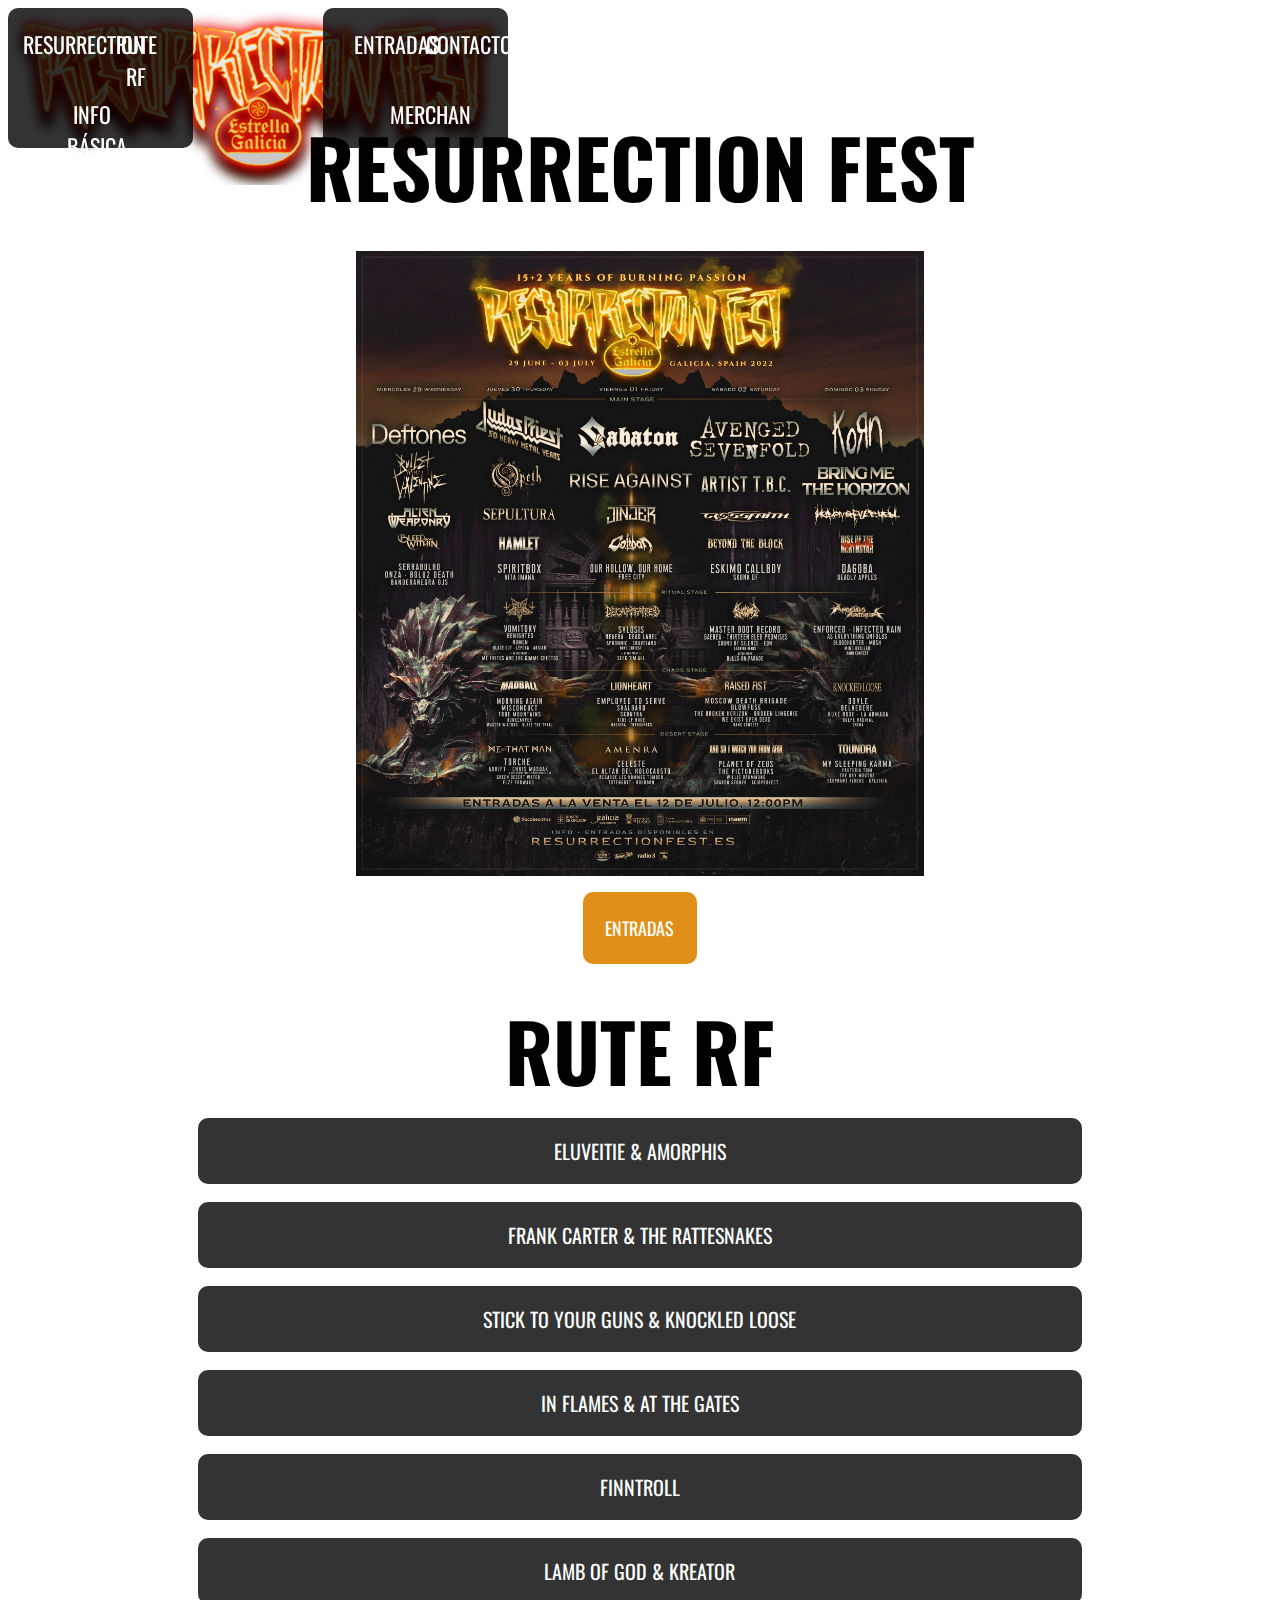
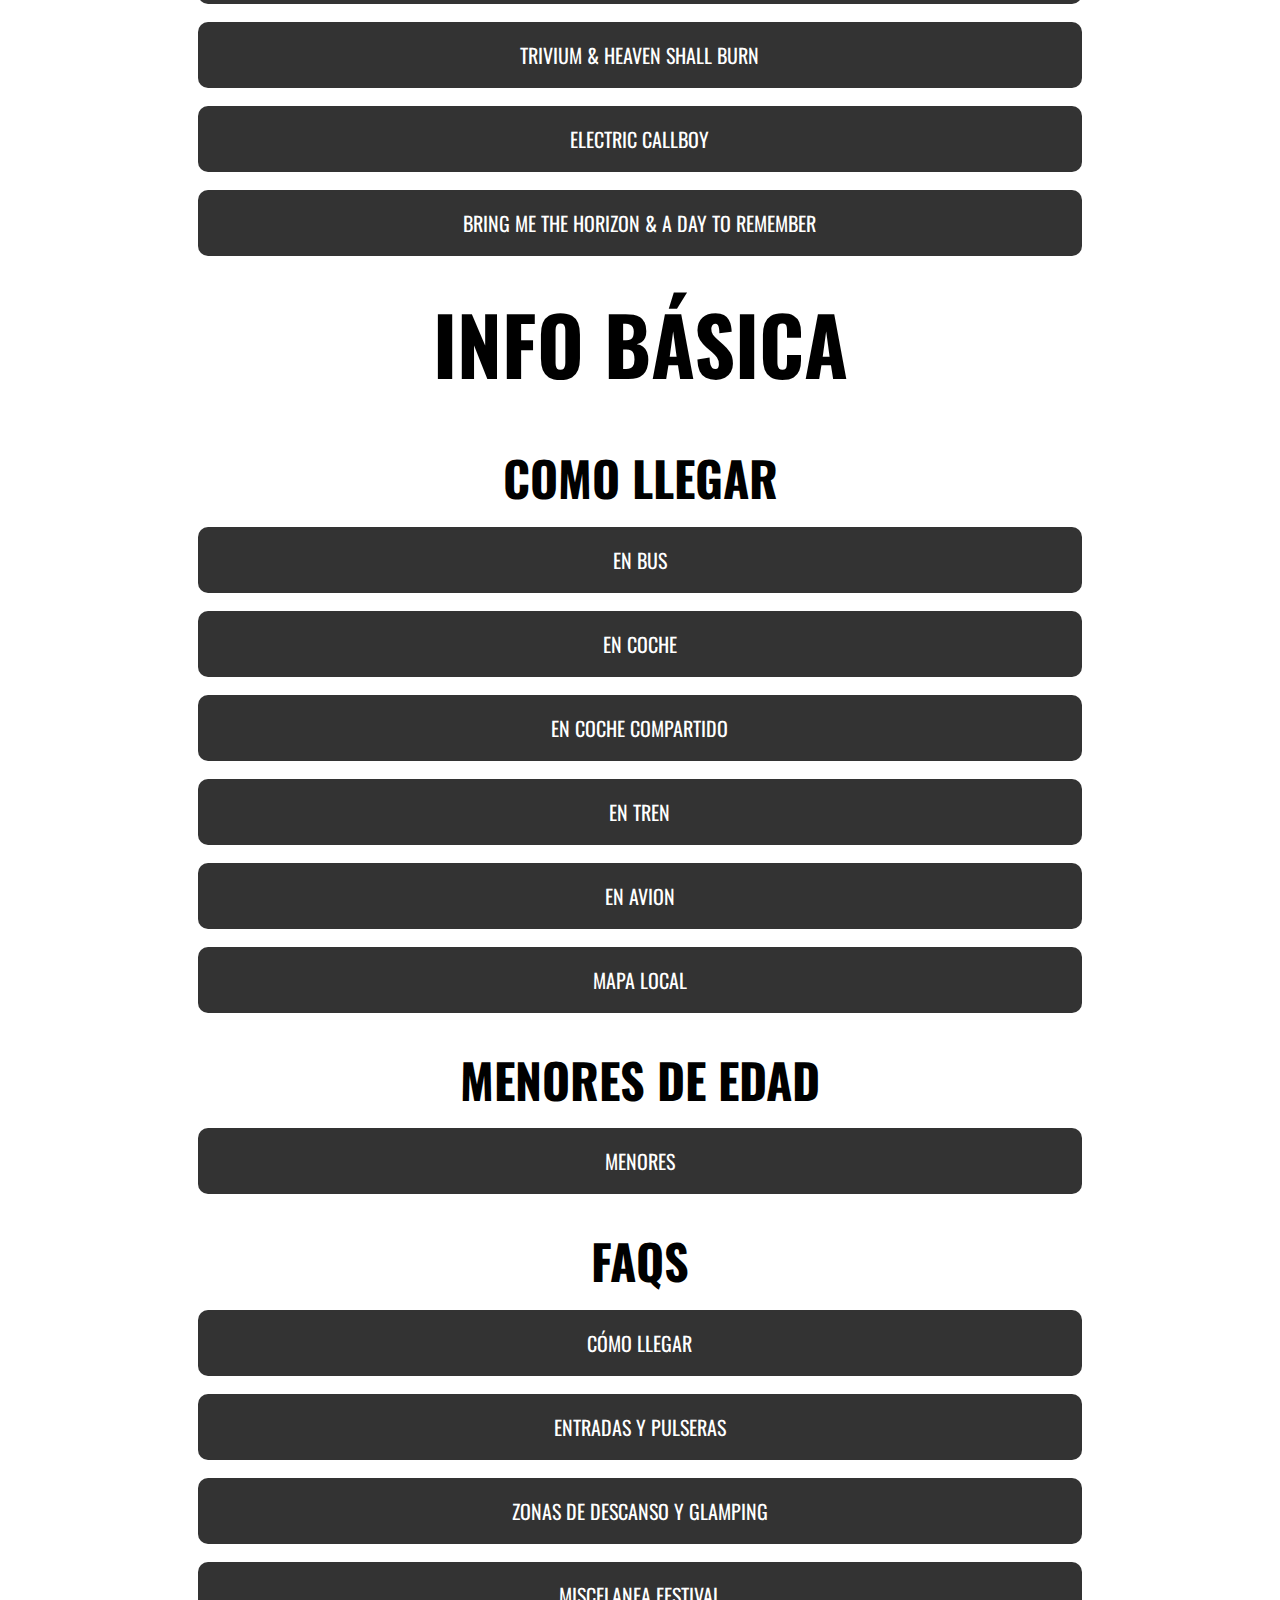
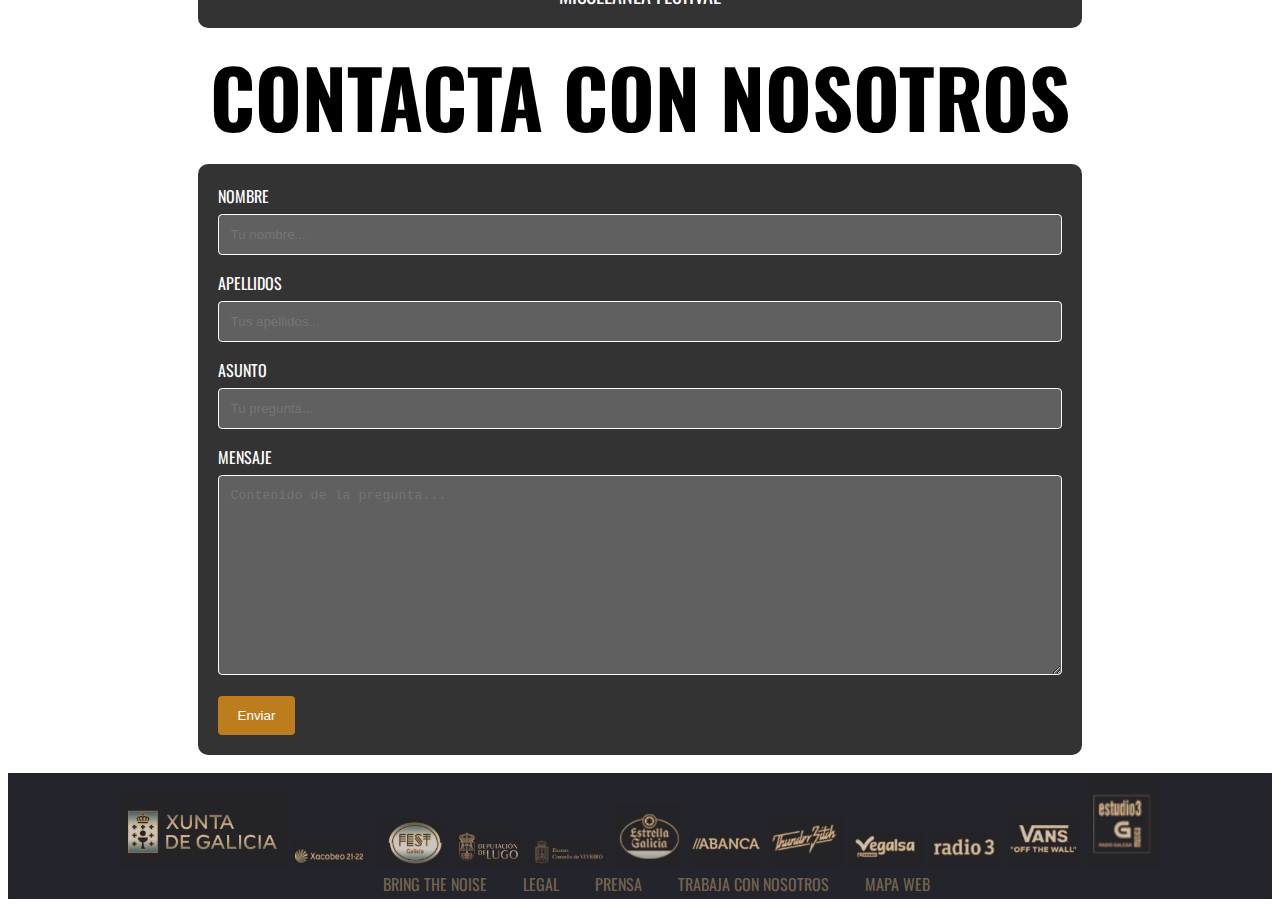
==== commit 0dcc4421: "Fitxers correctes" ====
--- a/RESURRECTIONFEST.html
+++ b/RESURRECTIONFEST.html
@@ -50,7 +50,7 @@
           <ul>
             <li><a href="#Resurrection" >RESURRECTION</a></li>
             <li><a href="#Rute">RUTE RF</a></li>
-            <li><a href="#Info">INFO BÁSICA</a><ul>
+            <li><a href="#Info">INFO BÁSICA</a>
           </ul>
         </nav>
 
--- a/Resurrection2.css
+++ b/Resurrection2.css
@@ -32,7 +32,7 @@
 	border-radius: 10px;
 	margin-left: 10%;
 	position: absolute;
-	background:#5e7e88;
+	background:rgb(0, 0, 0, 80%);
 	margin-left :-100%;
 	transition: all 0.5s;
 }
@@ -47,7 +47,7 @@
 	display: block;
 
 	position: absolute;
-    background:#5e7e88;  
+    background:rgb(0, 0, 0, 80%);  
     margin-left :-100%;
     transition: all 0.5s;
 	margin-top: 14em;
@@ -115,9 +115,12 @@
 /* Color dels titols de nivell 2*/
 h2{
 	text-align: center;
-	font-size: 5m;
+	font-size: 5em;
 	color: black;
-	-webkit-text-stroke: 3px white;
+	text-shadow: 3px  0px 0px white,
+				0px  3px 0px white,
+				-3px  0px 0px white,
+				0px -3px 0px white;;
 	font-family: 'Alkalami', serif;
 	font-family: 'Oswald', sans-serif;
 	line-height: 5%;
@@ -129,7 +132,10 @@
 	text-align: center;
 	font-size: 3em;
 	color: black;
-	-webkit-text-stroke: 2px white;
+	text-shadow: 3px  0px 0px white,
+				0px  3px 0px white,
+				-3px  0px 0px white,
+				0px -3px 0px white;;
 	font-family: 'Alkalami', serif;
 	font-family: 'Oswald', sans-serif;
 	line-height: 3%;
